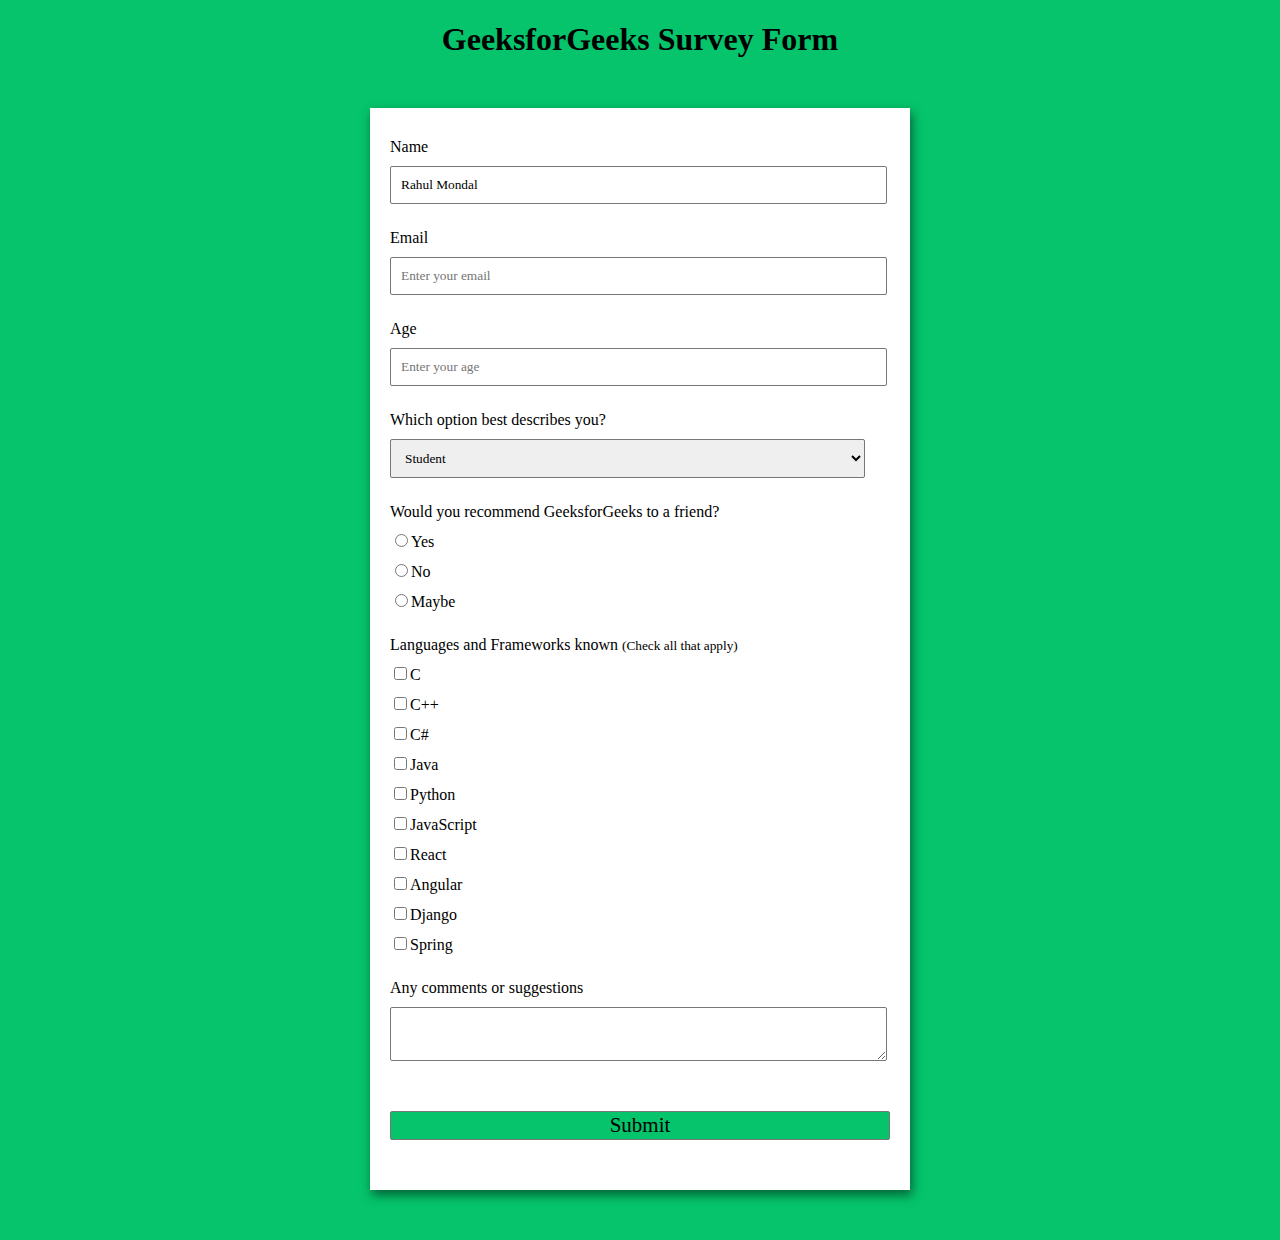
==== index.html @ 96461473 "First Commit" ====
<!DOCTYPE html>
<html lang="en">

<head>
	<meta charset="UTF-8">
	<meta http-equiv="X-UA-Compatible" content="IE=edge">
	<meta name="viewport" content=
		"width=device-width, initial-scale=1.0">
	<title>
		Build a Survey Form using HTML and CSS
	</title>

	<style>

		/* Styling the Body element i.e. Color,
		Font, Alignment */
		body {
			background-color: #05c46b;
			font-family: Verdana;
			text-align: center;
		}

		/* Styling the Form (Color, Padding, Shadow) */
		form {
			background-color: #fff;
			max-width: 500px;
			margin: 50px auto;
			padding: 30px 20px;
			box-shadow: 2px 5px 10px rgba(0, 0, 0, 0.5);
		}

		/* Styling form-control Class */
		.form-control {
			text-align: left;
			margin-bottom: 25px;
		}

		/* Styling form-control Label */
		.form-control label {
			display: block;
			margin-bottom: 10px;
		}

		/* Styling form-control input,
		select, textarea */
		.form-control input,
		.form-control select,
		.form-control textarea {
			border: 1px solid #777;
			border-radius: 2px;
			font-family: inherit;
			padding: 10px;
			display: block;
			width: 95%;
		}

		/* Styling form-control Radio
		button and Checkbox */
		.form-control input[type="radio"],
		.form-control input[type="checkbox"] {
			display: inline-block;
			width: auto;
		}

		/* Styling Button */
		button {
			background-color: #05c46b;
			border: 1px solid #777;
			border-radius: 2px;
			font-family: inherit;
			font-size: 21px;
			display: block;
			width: 100%;
			margin-top: 50px;
			margin-bottom: 20px;
		}
	</style>
</head>

<body>
	<h1>GeeksforGeeks Survey Form</h1>

	<!-- Create Form -->
	<form id="form">

		<!-- Details -->
		<div class="form-control">
			<label for="name" id="label-name">
				Name
			</label>

			<!-- Input Type Text -->
			<input type="text"
				id="name"
				placeholder="Enter your name"
				value="Rahul Mondal" />
		</div>

		<div class="form-control">
			<label for="email" id="label-email">
				Email
			</label>

			<!-- Input Type Email-->
			<input type="email"
				id="email"
				placeholder="Enter your email" />
		</div>

		<div class="form-control">
			<label for="age" id="label-age">
				Age
			</label>

			<!-- Input Type Text -->
			<input type="text"
				id="age"
				placeholder="Enter your age" />
		</div>

		<div class="form-control">
			<label for="role" id="label-role">
				Which option best describes you?
			</label>
			
			<!-- Dropdown options -->
			<select name="role" id="role">
				<option value="student">Student</option>
				<option value="intern">Intern</option>
				<option value="professional">
					Professional
				</option>
				<option value="other">Other</option>
			</select>
		</div>

		<div class="form-control">
			<label>
				Would you recommend GeeksforGeeks
				to a friend?
			</label>

			<!-- Input Type Radio Button -->
			<label for="recommed-1">
				<input type="radio"
					id="recommed-1"
					name="recommed">Yes</input>
			</label>
			<label for="recommed-2">
				<input type="radio"
					id="recommed-2"
					name="recommed">No</input>
			</label>
			<label for="recommed-3">
				<input type="radio"
					id="recommed-3"
					name="recommed">Maybe</input>
			</label>
		</div>

		<div class="form-control">
			<label>Languages and Frameworks known
				<small>(Check all that apply)</small>
			</label>
			<!-- Input Type Checkbox -->
			<label for="inp-1">
				<input type="checkbox"
					name="inp">C</input></label>
			<label for="inp-2">
				<input type="checkbox"
					name="inp">C++</input></label>
			<label for="inp-3">
				<input type="checkbox"
					name="inp">C#</input></label>
			<label for="inp-4">
				<input type="checkbox"
					name="inp">Java</input></label>
			<label for="inp-5">
				<input type="checkbox"
					name="inp">Python</input></label>
			<label for="inp-6">
				<input type="checkbox"
					name="inp">JavaScript</input></label>
			<label for="inp-7">
				<input type="checkbox"
					name="inp">React</input></label>
			<label for="inp-7">
				<input type="checkbox"
					name="inp">Angular</input></label>
			<label for="inp-7">
				<input type="checkbox"
					name="inp">Django</input></label>
			<label for="inp-7">
				<input type="checkbox"
					name="inp">Spring</input></label>
		</div>

		<div class="form-control">
			<label for="comment">
				Any comments or suggestions
			</label>

			<!-- multi-line text input control -->
			<textarea name="comment" id="comment"
				placeholder="Enter your comment here">
			</textarea>
		</div>

		<!-- Multi-line Text Input Control -->
		<button type="submit" value="submit">
			Submit
		</button>
	</form>
</body>

</html>
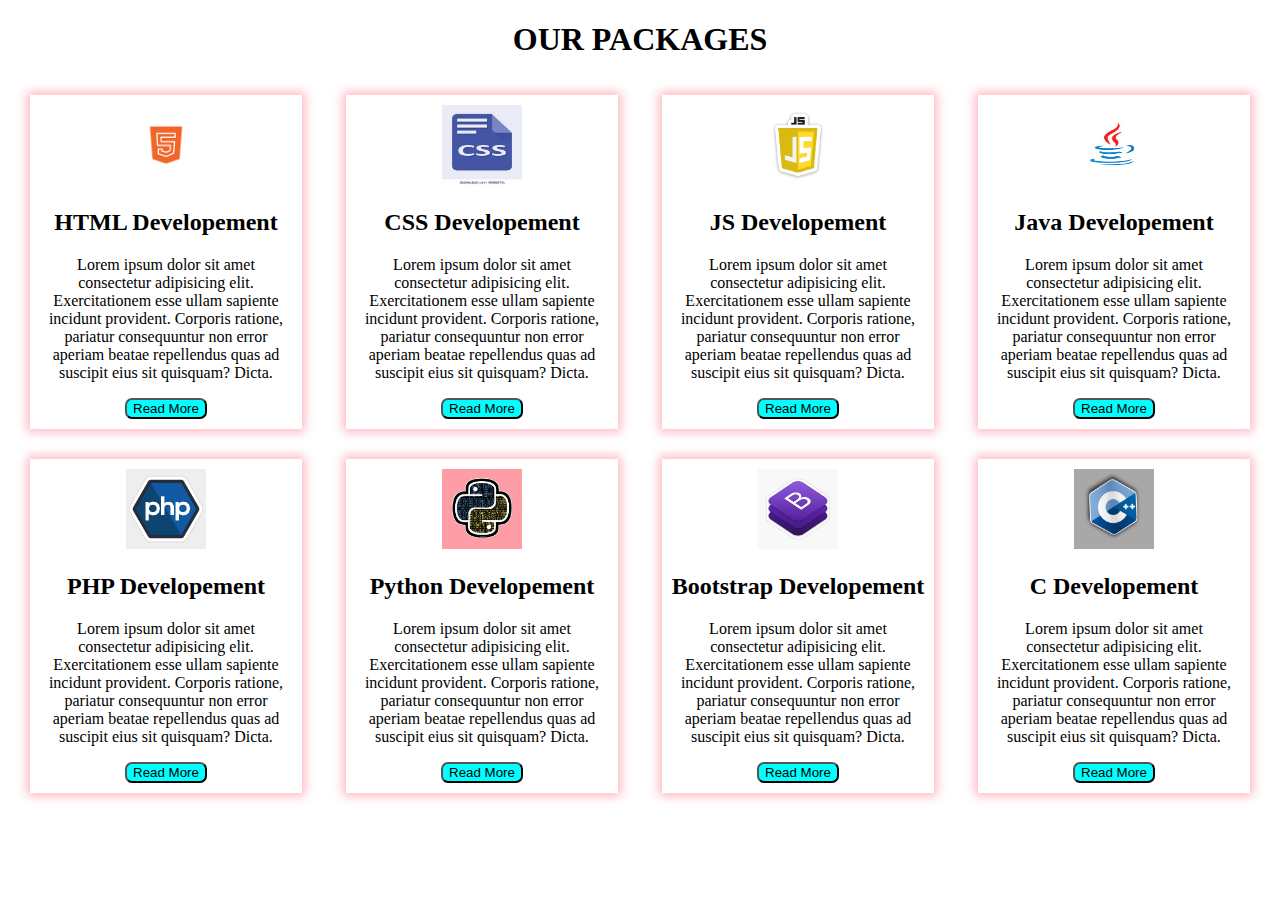
==== commit bc7d7da1: "Add files via upload" ====
--- a/index.html
+++ b/index.html
@@ -1,216 +1,88 @@
-<!DOCTYPE html>
-<html lang="en">
-
-<head>
-	<meta charset="UTF-8">
-	<meta http-equiv="X-UA-Compatible" content="IE=edge">
-	<meta name="viewport" content=
-		"width=device-width, initial-scale=1.0">
-	<title>
-		Build a Survey Form using HTML and CSS
-	</title>
-
-	<style>
-
-		/* Styling the Body element i.e. Color,
-		Font, Alignment */
-		body {
-			background-color: #05c46b;
-			font-family: Verdana;
-			text-align: center;
-		}
-
-		/* Styling the Form (Color, Padding, Shadow) */
-		form {
-			background-color: #fff;
-			max-width: 500px;
-			margin: 50px auto;
-			padding: 30px 20px;
-			box-shadow: 2px 5px 10px rgba(0, 0, 0, 0.5);
-		}
-
-		/* Styling form-control Class */
-		.form-control {
-			text-align: left;
-			margin-bottom: 25px;
-		}
-
-		/* Styling form-control Label */
-		.form-control label {
-			display: block;
-			margin-bottom: 10px;
-		}
-
-		/* Styling form-control input,
-		select, textarea */
-		.form-control input,
-		.form-control select,
-		.form-control textarea {
-			border: 1px solid #777;
-			border-radius: 2px;
-			font-family: inherit;
-			padding: 10px;
-			display: block;
-			width: 95%;
-		}
-
-		/* Styling form-control Radio
-		button and Checkbox */
-		.form-control input[type="radio"],
-		.form-control input[type="checkbox"] {
-			display: inline-block;
-			width: auto;
-		}
-
-		/* Styling Button */
-		button {
-			background-color: #05c46b;
-			border: 1px solid #777;
-			border-radius: 2px;
-			font-family: inherit;
-			font-size: 21px;
-			display: block;
-			width: 100%;
-			margin-top: 50px;
-			margin-bottom: 20px;
-		}
-	</style>
-</head>
-
-<body>
-	<h1>GeeksforGeeks Survey Form</h1>
-
-	<!-- Create Form -->
-	<form id="form">
-
-		<!-- Details -->
-		<div class="form-control">
-			<label for="name" id="label-name">
-				Name
-			</label>
-
-			<!-- Input Type Text -->
-			<input type="text"
-				id="name"
-				placeholder="Enter your name"
-				value="Rahul Mondal" />
-		</div>
-
-		<div class="form-control">
-			<label for="email" id="label-email">
-				Email
-			</label>
-
-			<!-- Input Type Email-->
-			<input type="email"
-				id="email"
-				placeholder="Enter your email" />
-		</div>
-
-		<div class="form-control">
-			<label for="age" id="label-age">
-				Age
-			</label>
-
-			<!-- Input Type Text -->
-			<input type="text"
-				id="age"
-				placeholder="Enter your age" />
-		</div>
-
-		<div class="form-control">
-			<label for="role" id="label-role">
-				Which option best describes you?
-			</label>
-			
-			<!-- Dropdown options -->
-			<select name="role" id="role">
-				<option value="student">Student</option>
-				<option value="intern">Intern</option>
-				<option value="professional">
-					Professional
-				</option>
-				<option value="other">Other</option>
-			</select>
-		</div>
-
-		<div class="form-control">
-			<label>
-				Would you recommend GeeksforGeeks
-				to a friend?
-			</label>
-
-			<!-- Input Type Radio Button -->
-			<label for="recommed-1">
-				<input type="radio"
-					id="recommed-1"
-					name="recommed">Yes</input>
-			</label>
-			<label for="recommed-2">
-				<input type="radio"
-					id="recommed-2"
-					name="recommed">No</input>
-			</label>
-			<label for="recommed-3">
-				<input type="radio"
-					id="recommed-3"
-					name="recommed">Maybe</input>
-			</label>
-		</div>
-
-		<div class="form-control">
-			<label>Languages and Frameworks known
-				<small>(Check all that apply)</small>
-			</label>
-			<!-- Input Type Checkbox -->
-			<label for="inp-1">
-				<input type="checkbox"
-					name="inp">C</input></label>
-			<label for="inp-2">
-				<input type="checkbox"
-					name="inp">C++</input></label>
-			<label for="inp-3">
-				<input type="checkbox"
-					name="inp">C#</input></label>
-			<label for="inp-4">
-				<input type="checkbox"
-					name="inp">Java</input></label>
-			<label for="inp-5">
-				<input type="checkbox"
-					name="inp">Python</input></label>
-			<label for="inp-6">
-				<input type="checkbox"
-					name="inp">JavaScript</input></label>
-			<label for="inp-7">
-				<input type="checkbox"
-					name="inp">React</input></label>
-			<label for="inp-7">
-				<input type="checkbox"
-					name="inp">Angular</input></label>
-			<label for="inp-7">
-				<input type="checkbox"
-					name="inp">Django</input></label>
-			<label for="inp-7">
-				<input type="checkbox"
-					name="inp">Spring</input></label>
-		</div>
-
-		<div class="form-control">
-			<label for="comment">
-				Any comments or suggestions
-			</label>
-
-			<!-- multi-line text input control -->
-			<textarea name="comment" id="comment"
-				placeholder="Enter your comment here">
-			</textarea>
-		</div>
-
-		<!-- Multi-line Text Input Control -->
-		<button type="submit" value="submit">
-			Submit
-		</button>
-	</form>
-</body>
-
-</html>
+<!DOCTYPE html>
+<html lang="en">
+
+<head>
+    <meta charset="UTF-8">
+    <meta http-equiv="X-UA-Compatible" content="IE=edge">
+    <meta name="viewport" content="width=device-width, initial-scale=1.0">
+    <title>stikar</title>
+    <link rel="stylesheet" href="style.css">
+   
+
+   
+    
+   
+</head>
+
+<body>
+    <h1 class="head">OUR PACKAGES</h1>
+    <div class="zero">
+        <div class="one"> <img src="html.png" class="html" alt="">
+            <h2>HTML Developement</h2>
+            <p>Lorem ipsum dolor sit amet consectetur adipisicing elit. Exercitationem esse ullam sapiente incidunt
+                provident. Corporis ratione, pariatur consequuntur non error aperiam beatae repellendus quas ad suscipit
+                eius sit quisquam? Dicta.</p>
+            <button>Read More</button>
+
+        </div>
+        <div class="one"> <img src="css.jpeg" alt="">
+            <h2>CSS Developement</h2>
+            <p>Lorem ipsum dolor sit amet consectetur adipisicing elit. Exercitationem esse ullam sapiente incidunt
+                provident. Corporis ratione, pariatur consequuntur non error aperiam beatae repellendus quas ad suscipit
+                eius sit quisquam? Dicta.</p>
+            <button>Read More</button>
+
+        </div>
+        <div class="one"> <img src="js.jpeg" alt="">
+            <h2>JS Developement</h2>
+            <p>Lorem ipsum dolor sit amet consectetur adipisicing elit. Exercitationem esse ullam sapiente incidunt
+                provident. Corporis ratione, pariatur consequuntur non error aperiam beatae repellendus quas ad suscipit
+                eius sit quisquam? Dicta.</p>
+            <button>Read More</button>
+
+        </div>
+        <div class="one"> <img src="java.png" alt="">
+            <h2>Java Developement</h2>
+            <p>Lorem ipsum dolor sit amet consectetur adipisicing elit. Exercitationem esse ullam sapiente incidunt
+                provident. Corporis ratione, pariatur consequuntur non error aperiam beatae repellendus quas ad suscipit
+                eius sit quisquam? Dicta.</p>
+            <button>Read More</button>
+
+        </div>
+        <div class="one"> <img src="php.png" alt="">
+            <h2>PHP Developement</h2>
+            <p>Lorem ipsum dolor sit amet consectetur adipisicing elit. Exercitationem esse ullam sapiente incidunt
+                provident. Corporis ratione, pariatur consequuntur non error aperiam beatae repellendus quas ad suscipit
+                eius sit quisquam? Dicta.</p>
+            <button>Read More</button>
+
+        </div>
+        <div class="one"> <img src="python.jpeg" alt="">
+            <h2>Python Developement</h2>
+            <p>Lorem ipsum dolor sit amet consectetur adipisicing elit. Exercitationem esse ullam sapiente incidunt
+                provident. Corporis ratione, pariatur consequuntur non error aperiam beatae repellendus quas ad suscipit
+                eius sit quisquam? Dicta.</p>
+            <button>Read More</button>
+
+        </div>
+        <div class="one"> <img src="bootstrap.jpeg" alt="">
+            <h2>Bootstrap Developement</h2>
+            <p>Lorem ipsum dolor sit amet consectetur adipisicing elit. Exercitationem esse ullam sapiente incidunt
+                provident. Corporis ratione, pariatur consequuntur non error aperiam beatae repellendus quas ad suscipit
+                eius sit quisquam? Dicta.</p>
+            <button>Read More</button>
+
+        </div>
+        <div class="one"> <img src="c.jpg" alt="">
+            <h2>C Developement</h2>
+            <p>Lorem ipsum dolor sit amet consectetur adipisicing elit. Exercitationem esse ullam sapiente incidunt
+                provident. Corporis ratione, pariatur consequuntur non error aperiam beatae repellendus quas ad suscipit
+                eius sit quisquam? Dicta.</p>
+            <button>Read More</button>
+
+        </div>
+    </div>
+
+</body>
+
+</html>--- a/style.css
+++ b/style.css
@@ -0,0 +1,51 @@
+.head {
+    text-align: center;
+}
+
+img {
+    height: 80px;
+    width: 80px;
+    margin: auto;
+}
+
+.one {
+    
+    justify-content: center;
+    align-items: center;
+    flex-basis: 20%;
+    margin: 15px;
+    padding: 10px;
+    text-align: center;
+    box-shadow: 0px 0px 10px 3px lightpink;
+ 
+
+}
+
+.zero {
+    /* width: 1170px; */
+    display: flex;
+    flex-wrap: wrap;
+  justify-content: space-around;
+
+}
+button{
+    background-color:aqua;
+    border-radius: 7px;
+}
+.one:hover{
+    background-color: lightseagreen;
+    font-size: larger;
+}
+button:hover{
+    font-size:large;
+    background-color: blue;
+    cursor: pointer;
+}
+@media screen and(min-width:200px) and (max-width:400px) {
+       .zero{
+        width: 100vw;
+       }    
+       .one{
+        width: 100vw;
+       }
+    }